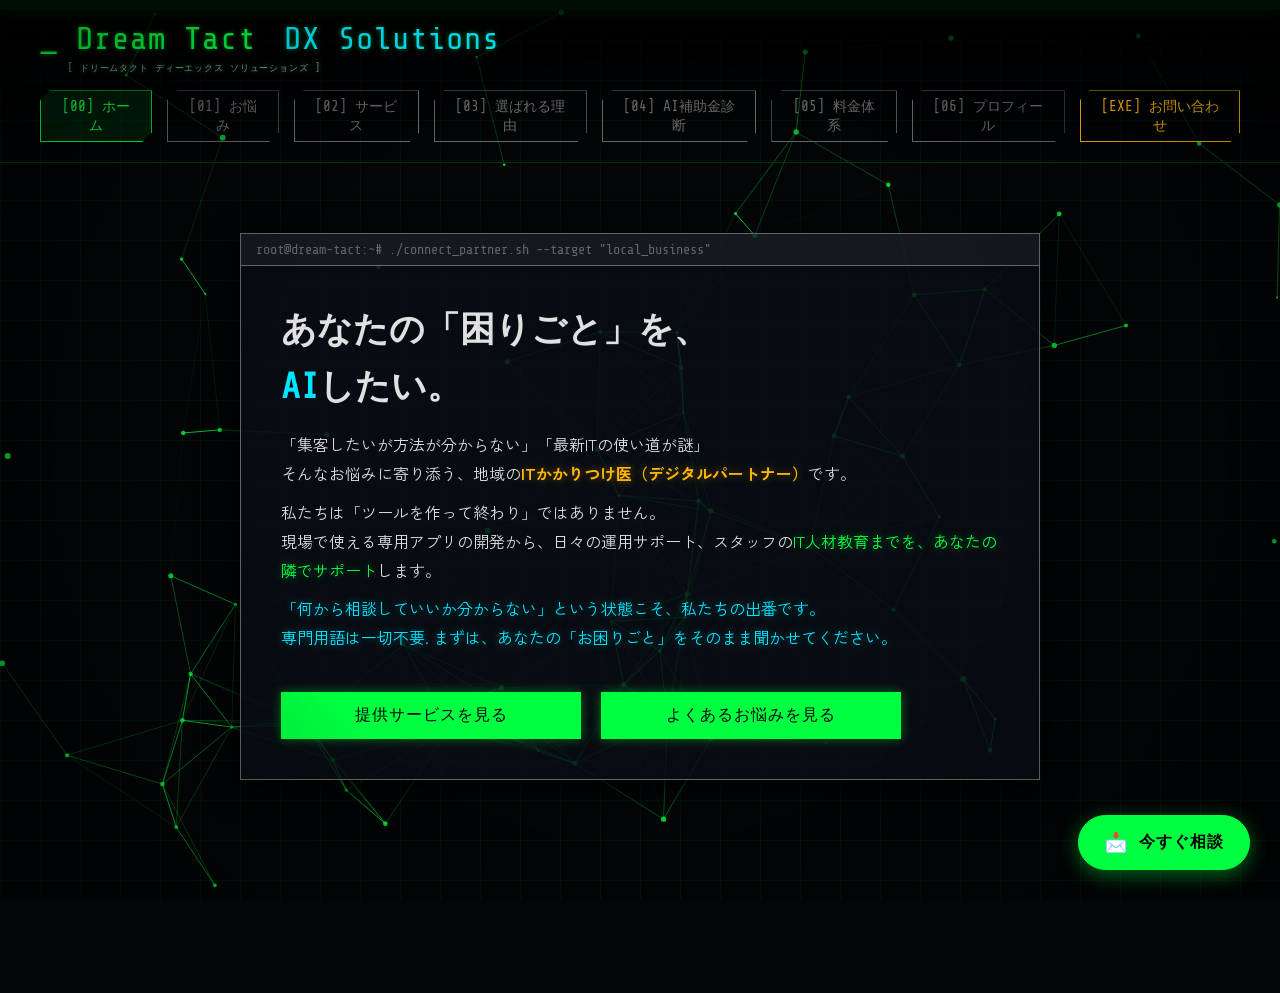
==== public/index.html @ 6d6ad6db "refactor: remove inline styles and update visibility logic in AI diagnosis - Moved inline styles in " ====
<!DOCTYPE html>
<html lang="ja">
<head>
  <meta charset="UTF-8">
  <meta name="viewport" content="width=device-width, initial-scale=1.0">
  <title>DREAM TACT [SYS_CORE_V1]</title>
  <meta name="description" content="AI/Digital Transformation & Infrastructure Custom Solutions.">
  <link rel="preconnect" href="https://fonts.googleapis.com">
  <link rel="preconnect" href="https://fonts.gstatic.com" crossorigin>
  <link href="https://fonts.googleapis.com/css2?family=Share+Tech+Mono&family=Zen+Kaku+Gothic+New:wght@400;500;700;900&display=swap" rel="stylesheet">
  <link rel="stylesheet" href="css/style.css?v=23">
</head>
<body>
  <!-- Global Terminal Canvas Background -->
  <canvas id="digital-tact-canvas"></canvas>

  <div id="scan-line"></div>
  <div id="vignette"></div>

  <!-- Command Header (Nav) -->
  <header class="header">
    <div class="header-top">
      <div class="logo">
        <div class="logo-title">
          <div class="logo-line-1"><span class="blinking-cursor">_</span> Dream Tact</div>
          <div class="logo-line-2">DX Solutions</div>
        </div>
        <div class="logo-subtitle">
          [ ドリームタクト ディーエックス ソリューションズ ]
        </div>
      </div>
      <button class="hamburger-btn" id="hamburger-btn" aria-label="Menu">
        <span></span><span></span><span></span>
      </button>
    </div>
    <nav class="nav-links" id="nav-links">
      <button class="nav-btn active" data-target="home">[00] ホーム</button>
      <button class="nav-btn" data-target="about">[01] お悩み</button>
      <button class="nav-btn" data-target="services">[02] サービス</button>
      <button class="nav-btn" data-target="usp">[03] 選ばれる理由</button>
      <button class="nav-btn" data-target="ai-diagnosis">[04] AI補助金診断</button>
      <button class="nav-btn" data-target="pricing">[05] 料金体系</button>
      <button class="nav-btn" data-target="profile">[06] プロフィール</button>
      <button class="nav-btn highlight" data-target="contact">[EXE] お問い合わせ</button>
    </nav>
  </header>

  <main id="app-container">
    
    <!-- [00] HOME / INIT -->
    <section class="screen-section active" id="home">
      <div class="terminal-box">
        <div class="term-header">
          <span>root@dream-tact:~# ./connect_partner.sh --target "local_business"</span>
        </div>
        <div class="term-body">
          <h1 class="hero-title type-effect hero-title-main">あなたの「困りごと」を、</h1>
          <h1 class="hero-title type-effect secondary hero-title-main"><span>AI</span>したい。</h1>
          
          <div class="crypto-text mt-20 crypto-text-desc">
            <p>「集客したいが方法が分からない」「最新ITの使い道が謎」<br>
            そんなお悩みに寄り添う、地域の<span class="cyber-gold bold-gold">ITかかりつけ医（デジタルパートナー）</span>です。</p>
            
            <p class="mt-10">私たちは「ツールを作って終わり」ではありません。<br>
            現場で使える専用アプリの開発から、日々の運用サポート、スタッフの<span class="neon-text">IT人材教育までを、あなたの隣でサポート</span>します。</p>
            
            <p class="mt-10 cyan-text">「何から相談していいか分からない」という状態こそ、私たちの出番です。<br>
            専門用語は一切不要. まずは、あなたの「お困りごと」をそのまま聞かせてください。</p>
          </div>
          
          <div class="hero-actions mt-40">
            <button class="btn btn-cyber trigger-nav" data-target="services">提供サービスを見る</button>
            <button class="btn btn-cyber trigger-nav" data-target="about">よくあるお悩みを見る</button>
          </div>
        </div>
      </div>
    </section>

    <!-- [01] PAIN POINTS -->
    <section class="screen-section" id="about">
      <div class="container container-wide">
        <h2 class="section-title">> こんなお悩みありませんか？</h2>
        <div class="grid cards-3">
          <div class="cyber-card">
            <div class="card-header">課題_01: 認知不足</div>
            <h3 class="pain">「いい商品なのに知られていない」</h3>
            <div class="card-footer">
              <span class="solution-tag">解決策: マーケティング支援</span>
              <p>コンテンツ制作＆広告運用で<br><span class="cyan-text">認知を最大化</span></p>
            </div>
          </div>
          <div class="cyber-card">
            <div class="card-header">課題_02: リソース不足</div>
            <h3 class="pain">「人手不足で業務が回らない」</h3>
            <div class="card-footer">
              <span class="solution-tag">解決策: 業務自動化</span>
              <p>オーダーメイドアプリ制作で<br><span class="neon-green">仕組みを自動化</span></p>
            </div>
          </div>
          <div class="cyber-card">
            <div class="card-header">課題_03: ITスキルの壁</div>
            <h3 class="pain">「最新のIT・AIの使い道が謎」</h3>
            <div class="card-footer">
              <span class="solution-tag">解決策: IT・AI人材育成</span>
              <p>AIコンサル＆人材育成で<br><span class="cyber-gold">最新のITも社内で自走化</span></p>
            </div>
          </div>
        </div>
        <div class="cta-container mt-40">
          <button class="btn btn-cyber trigger-nav" data-target="contact">> 今すぐ相談する (Contact)</button>
        </div>
      </div>
    </section>

    <!-- [02] SERVICES -->
    <section class="screen-section" id="services">
      <div class="container container-wide">
        <h2 class="section-title">> 4つの提供サービス</h2>
        <div class="services-grid">
          <div class="service-panel">
            <div class="panel-uid">サービス_1: Create Contents</div>
            <h3 class="service-title"><span class="neon-text">魅せる</span> コンテンツ制作</h3>
            <p class="service-tagline">「伝わる」をデザイン。</p>
            <p class="service-text">SNS動画、Webサイト、PR動画から、デジタルサイネージ向けの映像制作まで。スマホ1つで顧客の心を動かすクリエイティブを生成・提供します。</p>
          </div>
          <div class="service-panel">
            <div class="panel-uid">サービス_2: Digital Marketing</div>
            <h3 class="service-title"><span class="neon-text">届ける</span> 広告代理・運用</h3>
            <p class="service-tagline">「狙った客」を連れてくる。</p>
            <p class="service-text">Google・Instagram・LINE広告など。少額予算からでも無駄なく効果を出せる、地域密着型の「効率的な配信設定」を行います。</p>
          </div>
          <div class="service-panel">
            <div class="panel-uid">サービス_3: Application Design</div>
            <h3 class="service-title"><span class="neon-text">創る</span> アプリ・システム制作</h3>
            <p class="service-tagline">「現場」をラクにする。</p>
            <p class="service-text">高額で複雑なシステムは不要です。毎日の「面倒な手作業」を自動化し、現場のスタッフが簡単に使える専用の業務効率化ツールをお作りします。</p>
          </div>
          <div class="service-panel">
            <div class="panel-uid">サービス_4: Education</div>
            <h3 class="service-title"><span class="neon-text">育てる</span> デジタル人材育成</h3>
            <p class="service-tagline">「社内」で自走できる仕組みを。</p>
            <p class="service-text">デジタルコンテンツを作れる人材を育成する教育プログラムを提供。ツールを導入して終わりではなく、現場で使いこなし、更新していけるスキル習得をサポートします。</p>
          </div>
        </div>
        <div class="cta-container mt-40">
          <button class="btn btn-cyber trigger-nav" data-target="contact">> 今すぐ相談する (Contact)</button>
        </div>
      </div>
    </section>

    <!-- [03] USP -->
    <section class="screen-section" id="usp">
      <div class="container container-medium">
        <div class="data-box">
          <h2 class="section-title">> 選ばれる3つの理由</h2>
          <div class="server-rack">
            <div class="rack-unit">
              <div class="rack-status led-green"></div>
              <div class="rack-info">
                <h3>[CORE_01] デジタル人材の育成サポート</h3>
                <p>ツールを導入して終わりではなく、御社内で継続して運用できるよう、IT・デジタル人材の教育面も含めて伴走します。</p>
              </div>
            </div>
            <div class="rack-unit">
              <div class="rack-status led-blue"></div>
              <div class="rack-info">
                <h3>[CORE_02] 「トヨタ流」現場主義の伴走</h3>
                <p>トヨタグループで培った「問題解決手法」と徹底した「現場主義」の「カイゼン」目線でDXを推進します。</p>
              </div>
            </div>
            <div class="rack-unit">
              <div class="rack-status led-gold"></div>
              <div class="rack-info">
                <h3>[CORE_03] ハイブリッドな問題解決力</h3>
                <p>製造現場で培った「業務改善（守り）」の視点と、最新のAI・ITスキルを使った「業務効率化（攻め）」を掛け合わせた、独自のサポート体制をご提供します。</p>
              </div>
            </div>
          </div>
          <div class="cta-container mt-40">
            <button class="btn btn-cyber trigger-nav" data-target="contact">> 今すぐ相談する (Contact)</button>
          </div>
        </div>
      </div>
    </section>

    <!-- [04] AI SUBSIDY DIAGNOSIS -->
    <section class="screen-section" id="ai-diagnosis">
      <div class="container container-medium">
        <h2 class="section-title">> AI補助金・助成金 申請可否診断</h2>
        <div class="terminal-box terminal-box-full ai-diag-terminal">
          <div class="term-header">
            <span>root@dream-tact:~# ./subsidy_diagnosis.sh --mode "interactive"</span>
          </div>
          <div class="term-body">
            <div class="ai-diag-intro mb-30">
              <p class="log-text"><span class="neon-text">> INIT:</span> お困りごとに合った<span class="cyber-gold">補助金・助成金</span>が使えるかどうかをAIが簡易診断します。</p>
              <p class="log-text mt-10 text-muted">※ 本診断は一般的な情報に基づく簡易判定であり、補助金・助成金の採択を保証するものではありません。<br>※ 申請はお客様ご自身で行っていただく必要があります。正確な申請可否は個別にご相談ください。</p>
            </div>
            <!-- Step Wizard -->
            <div id="ai-diag-wizard">
              <!-- STEP 1: 業種 -->
              <div class="diag-step active" data-step="1">
                <div class="step-indicator">
                  <span class="step-badge">STEP 1 / 4</span>
                  <div class="step-progress"><div class="step-progress-bar w-25"></div></div>
                </div>
                <h3 class="diag-question"><span class="cyber-cyan-text">> </span>御社の業種を選択してください</h3>
                <div class="diag-options" id="diag-industry">
                  <button class="diag-option-btn" data-value="製造業"><span class="opt-icon">⚙️</span>製造業</button>
                  <button class="diag-option-btn" data-value="小売・飲食業"><span class="opt-icon">🏪</span>小売・飲食業</button>
                  <button class="diag-option-btn" data-value="サービス業"><span class="opt-icon">💼</span>サービス業</button>
                  <button class="diag-option-btn" data-value="建設業"><span class="opt-icon">🏗️</span>建設業</button>
                  <button class="diag-option-btn" data-value="IT・通信業"><span class="opt-icon">💻</span>IT・通信業</button>
                  <button class="diag-option-btn" data-value="医療・福祉"><span class="opt-icon">🏥</span>医療・福祉</button>
                  <button class="diag-option-btn" data-value="農林水産業"><span class="opt-icon">🌾</span>農林水産業</button>
                  <button class="diag-option-btn" data-value="その他"><span class="opt-icon">📋</span>その他</button>
                </div>
              </div>
              <!-- STEP 2: 従業員数 -->
              <div class="diag-step" data-step="2">
                <div class="step-indicator">
                  <span class="step-badge">STEP 2 / 4</span>
                  <div class="step-progress"><div class="step-progress-bar w-50"></div></div>
                </div>
                <h3 class="diag-question"><span class="cyber-cyan-text">> </span>従業員数はどのくらいですか？</h3>
                <div class="diag-options" id="diag-size">
                  <button class="diag-option-btn" data-value="1人（個人事業主）"><span class="opt-icon">👤</span>1人（個人事業主）</button>
                  <button class="diag-option-btn" data-value="2〜5人"><span class="opt-icon">👥</span>2〜5人</button>
                  <button class="diag-option-btn" data-value="6〜20人"><span class="opt-icon">🏢</span>6〜20人</button>
                  <button class="diag-option-btn" data-value="21〜50人"><span class="opt-icon">🏬</span>21〜50人</button>
                  <button class="diag-option-btn" data-value="51〜100人"><span class="opt-icon">🏭</span>51〜100人</button>
                  <button class="diag-option-btn" data-value="101人以上"><span class="opt-icon">🏙️</span>101人以上</button>
                </div>
              </div>
              <!-- STEP 3: お困りごと -->
              <div class="diag-step" data-step="3">
                <div class="step-indicator">
                  <span class="step-badge">STEP 3 / 4</span>
                  <div class="step-progress"><div class="step-progress-bar w-75"></div></div>
                </div>
                <h3 class="diag-question"><span class="cyber-cyan-text">> </span>今の一番の「お困りごと」は？<span class="diag-hint">（複数選択可）</span></h3>
                <div class="diag-options multi" id="diag-problems">
                  <button class="diag-option-btn" data-value="売上・集客を増やしたい"><span class="opt-icon">📈</span>売上・集客を増やしたい</button>
                  <button class="diag-option-btn" data-value="人手不足を解消したい"><span class="opt-icon">🤝</span>人手不足を解消したい</button>
                  <button class="diag-option-btn" data-value="IT・DXを導入したい"><span class="opt-icon">🚀</span>IT・DXを導入したい</button>
                  <button class="diag-option-btn" data-value="新商品・新サービスを作りたい"><span class="opt-icon">💡</span>新商品・新サービスを作りたい</button>
                  <button class="diag-option-btn" data-value="海外展開したい"><span class="opt-icon">🌏</span>海外展開したい</button>
                  <button class="diag-option-btn" data-value="設備投資・省エネ対策"><span class="opt-icon">🔧</span>設備投資・省エネ対策</button>
                  <button class="diag-option-btn" data-value="人材育成・研修"><span class="opt-icon">🎓</span>人材育成・研修</button>
                  <button class="diag-option-btn" data-value="事業承継・M&A"><span class="opt-icon">🔄</span>事業承継・M&amp;A</button>
                </div>
                <button class="btn btn-cyber diag-next-btn mt-20" id="diag-step3-next" disabled>選択した内容で次へ ▶</button>
              </div>
              <!-- STEP 4: 現在の状況 -->
              <div class="diag-step" data-step="4">
                <div class="step-indicator">
                  <span class="step-badge">STEP 4 / 4</span>
                  <div class="step-progress"><div class="step-progress-bar w-100"></div></div>
                </div>
                <h3 class="diag-question"><span class="cyber-cyan-text">> </span>現在の状況を教えてください</h3>
                <div class="diag-options" id="diag-status">
                  <button class="diag-option-btn" data-value="創業予定（まだ開業前）"><span class="opt-icon">🌱</span>創業予定（まだ開業前）</button>
                  <button class="diag-option-btn" data-value="創業3年未満"><span class="opt-icon">🌿</span>創業3年未満</button>
                  <button class="diag-option-btn" data-value="創業3年以上"><span class="opt-icon">🌳</span>創業3年以上</button>
                  <button class="diag-option-btn" data-value="事業転換・新規事業を検討中"><span class="opt-icon">🔀</span>事業転換・新規事業を検討中</button>
                </div>
              </div>
              <!-- RESULT -->
              <div class="diag-step" data-step="result" id="diag-result-section">
                <div class="step-indicator">
                  <span class="step-badge neon-text">DIAGNOSIS COMPLETE</span>
                  <div class="step-progress"><div class="step-progress-bar full"></div></div>
                </div>
                <div class="diag-loading" id="diag-loading">
                  <div class="diag-spinner"></div>
                  <p class="log-text">analyzing subsidy_database.dat ...</p>
                </div>
                <div id="diag-results" class="diag-results-area hidden"></div>
                <div class="diag-result-footer mt-20 hidden" id="diag-result-footer">
                  <p class="log-text mb-20">※ 上記は一般的な情報に基づく簡易判定であり、補助金・助成金の採択を保証するものではありません。<br>※ 申請はお客様ご自身で行っていただく必要があります。申請時期・詳細条件は変更される場合があります。</p>
                  <div class="diag-result-actions">
                    <button class="btn btn-cyber" id="diag-restart">🔄 もう一度診断する</button>
                    <button class="btn btn-cyber trigger-nav" data-target="contact">📩 専門家に無料相談する</button>
                  </div>
                </div>
              </div>
            </div>
          </div>
        </div>
      </div>
    </section>

    <!-- [05] PRICING -->
    <section class="screen-section" id="pricing">
      <div class="container container-wide">
        <h2 class="section-title">> 料金体系 (PRICING)</h2>
        <div class="system-msg system-msg-mb pricing-init-msg">
          <span class="prompt">> INIT:</span> 初回のご相談・DX診断は <span class="neon-text">無料（0円）</span> です。<br>
          以下の基本価格（目安）をベースに、課題に合わせた無駄のないお見積りをご提案します。
        </div>
        <div class="pricing-grid">
          <div class="pricing-card" data-accent="cyan">
            <div class="pricing-card-header">
              <span class="pricing-card-icon">🎬</span>
              <div>
                <div class="pricing-card-uid">サービス_1: Create Contents</div>
                <h3 class="pricing-card-title"><span class="neon-text">魅せる</span> コンテンツ制作</h3>
              </div>
            </div>
            <div class="pricing-card-body">
              <ul class="pricing-menu-list">
                <li><span class="pricing-menu-name">PR・イベント動画制作（ショート動画等）</span><span class="pricing-menu-price">30,000円〜</span></li>
                <li><span class="pricing-menu-name">サイネージ向け映像コンテンツ制作</span><span class="pricing-menu-price">30,000円〜</span></li>
                <li><span class="pricing-menu-name">その他映像・デザイン制作</span><span class="pricing-menu-price price-consult">要相談</span></li>
              </ul>
            </div>
          </div>
          <div class="pricing-card" data-accent="gold">
            <div class="pricing-card-header">
              <span class="pricing-card-icon">📢</span>
              <div>
                <div class="pricing-card-uid">サービス_2: Digital Marketing</div>
                <h3 class="pricing-card-title"><span class="neon-text">届ける</span> 広告代理・運用</h3>
              </div>
            </div>
            <div class="pricing-card-body">
              <ul class="pricing-menu-list">
                <li><span class="pricing-menu-name">Google・SNS・LINE広告の企画・運用代行</span><span class="pricing-menu-price price-consult">要相談</span></li>
              </ul>
              <div class="pricing-card-note"><span class="cyber-cyan-text">></span> 広告の種類・規模に応じてお見積りいたします。まずはお気軽にご相談ください。</div>
            </div>
          </div>
          <div class="pricing-card" data-accent="green">
            <div class="pricing-card-header">
              <span class="pricing-card-icon">💻</span>
              <div>
                <div class="pricing-card-uid">サービス_3: Application Design</div>
                <h3 class="pricing-card-title"><span class="neon-text">創る</span> アプリ・システム制作</h3>
              </div>
            </div>
            <div class="pricing-card-body">
              <ul class="pricing-menu-list">
                <li><span class="pricing-menu-name">LINE公式アカウント開設＋導入サポート</span><span class="pricing-menu-price">50,000円〜</span></li>
                <li><span class="pricing-menu-name">カンタン業務自動化ツール（GAS等）</span><span class="pricing-menu-price">50,000円〜</span></li>
                <li><span class="pricing-menu-name">各種ウェブサイト制作</span><span class="pricing-menu-price">30,000円〜</span><span class="pricing-menu-sub">月額プラン・単発プラン有り</span></li>
                <li><span class="pricing-menu-name">デジタルサイネージ導入支援</span><span class="pricing-menu-price price-consult">要お見積り</span></li>
              </ul>
            </div>
          </div>
          <div class="pricing-card" data-accent="magenta">
            <div class="pricing-card-header">
              <span class="pricing-card-icon">🎓</span>
              <div>
                <div class="pricing-card-uid">サービス_4: Education</div>
                <h3 class="pricing-card-title"><span class="neon-text">育てる</span> デジタル人材育成</h3>
              </div>
            </div>
            <div class="pricing-card-body">
              <ul class="pricing-menu-list">
                <li><span class="pricing-menu-name">AI・IT活用講座（1回2h）</span><span class="pricing-menu-price">30,000円〜</span></li>
                <li><span class="pricing-menu-name">社内研修プログラム（カスタム）</span><span class="pricing-menu-price price-consult">要相談</span></li>
              </ul>
              <div class="pricing-card-note"><span class="cyber-cyan-text">></span> 御社の状況によりカリキュラムを組ませていただきます。まずはご相談ください。</div>
            </div>
          </div>
        </div>
        <div class="mt-20 log-text pricing-note">
          ※ 上記は最低金額（ミニマムチャージ）の目安です。<br>
          ※ ご予算（「10万円以内でできる範囲で頼みたい」等）に合わせた柔軟なご提案も可能です。お気軽にご相談ください。
        </div>
        <div class="cta-container mt-40">
          <button class="btn btn-cyber trigger-nav" data-target="contact">> 今すぐ相談する (Contact)</button>
        </div>
      </div>
    </section>

    <!-- [06] PROFILE -->
    <section class="screen-section" id="profile">
      <div class="container container-medium">
        <h2 class="section-title">> 代表プロフィール</h2>
        <div class="profile-terminal">
          <div class="term-header">
            <span>root@sys: cat /users/admin/profile.txt</span>
          </div>
          <div class="term-body">
            <div class="profile-layout">
              <div class="avatar-box">
                <div class="avatar-placeholder">[USER_IMAGE]</div>
                <h3 class="mt-10 cyan-text">小峯 渉</h3>
              </div>
              <div class="profile-data">
                <ul>
                  <li><span class="data-key">ORIGIN:</span> 神奈川県 足柄上郡</li>
                  <li><span class="data-key">EDU:</span> 早稲田大学 法学部 法学科卒</li>
                  <li><span class="data-key">EXP_1:</span> SoftBank / Shop Manager (9y)</li>
                  <li><span class="data-key">EXP_2:</span> Apple / iPhone Master (7y)</li>
                  <li><span class="data-key">EXP_3:</span> トヨタモビリティパーツ / ICT推進室</li>
                  <li><span class="data-key">SKILL:</span> DIY(木工〜App), バイオリン🎻</li>
                </ul>
                <div class="system-msg mt-20">
                  <span class="prompt">> echo MSG:</span>
                  "現場を知り尽くしたマネジメント経験" × "圧倒的なデジタルの力"
                </div>
              </div>
            </div>
            <div class="mt-40 execution-logs-section">
              <div class="log-text log-text-header">> loading execution_logs.dat... [OK]</div>
              <ul class="execution-logs-list">
                <li><span class="cyber-gold">[DATA_01]</span> 大手自動車関連企業 コーポレート＆採用サイト構築</li>
                <li><span class="cyber-gold">[DATA_02]</span> 地方自治体・地方議員向け LINE公式アカウント構築（複数）</li>
                <li><span class="cyber-gold">[DATA_03]</span> 飲食店・小売店舗向け LINE公式アカウント構築・運用</li>
                <li><span class="cyber-gold">[DATA_04]</span> 企業プロモーションPV・イベント動画等の制作代行（多数）</li>
              </ul>
            </div>
          </div>
        </div>
        <div class="cta-container mt-40">
          <button class="btn btn-cyber trigger-nav" data-target="contact">> 今すぐ相談する (Contact)</button>
        </div>
      </div>
    </section>

    <!-- [EXE] CONTACT -->
    <section class="screen-section" id="contact">
      <div class="container container-medium text-center">
        <h2 class="section-title">> お問い合わせ</h2>
        <div class="terminal-box text-left margin-auto terminal-box-full">
          <div class="term-header">
            <span>root@sys: ./execute_contact.sh</span>
          </div>
          <div class="term-body">
            <p class="log-text mb-30">「ITのことは詳しくないけれど、なんとなく困っている…」そんな方のための相談窓口です。<br>LINEまたは下記のフォームから、お茶を飲むような感覚で気軽にお悩みをお聞かせください。</p>
            <div class="hero-actions justify-center mb-40">
              <a href="https://lin.ee/rzcWtqQ" target="_blank" rel="noopener noreferrer" class="btn btn-cyber btn-full-width">LINEで手軽に相談する（推奨）</a>
            </div>
            <div class="log-text form-divider mb-20">> メールフォームからのお問い合わせ</div>
            <script>var submitted = false;</script>
            <iframe name="hidden_iframe" id="hidden_iframe" title="Hidden form submission frame" class="hidden-iframe" onload="if(submitted){alert('送信が完了しました。お問い合わせありがとうございます！'); submitted=false; document.getElementById('contact-form').reset();}"></iframe>
            <form id="contact-form" class="cyber-form" action="https://docs.google.com/forms/d/e/1FAIpQLSeZhTQe4ZQi4bC5wAkZSnjXF8GTgo_aqDOUPL5--3Zbef4CAg/formResponse" method="POST" target="hidden_iframe" onsubmit="submitted=true;">
              <div class="form-group">
                <label for="name">> お名前 (Name)</label>
                <input type="text" id="name" name="entry.452810390" required class="cyber-input" placeholder="例: 山田 太郎">
              </div>
              <div class="form-group">
                <label for="email">> メールアドレス (Email)</label>
                <input type="email" id="email" name="entry.480717590" required class="cyber-input" placeholder="例: sample@example.com">
              </div>
              <div class="form-group">
                <label for="message">> ご相談内容 (Message)</label>
                <textarea id="message" name="entry.22870105" rows="5" required class="cyber-input" placeholder="現在の課題やご相談したいことなどを自由にご記入ください。"></textarea>
              </div>
              <div class="form-actions mt-20 text-right pb-40">
                <button type="submit" class="btn btn-outline submit-btn">[EXE] メッセージを送信</button>
              </div>
            </form>
          </div>
        </div>
      </div>
    </section>

  </main>

  <!-- Floating Contact Action -->
  <div class="floating-cta">
    <button class="btn btn-cyber trigger-nav" data-target="contact">
      <span class="cta-icon">📩</span><span class="cta-text">今すぐ相談</span>
    </button>
  </div>

  <script src="js/main.js?v=19"></script>
</body>
</html>
---- public/css/style.css ----
/* style.css - Server/Cyber SPA Theme */

@import url('https://fonts.googleapis.com/css2?family=Share+Tech+Mono&display=swap');

:root {
  --bg-color: #030507; /* Pure darkness abyss */
  --term-bg: rgba(10, 15, 20, 0.85);
  
  --neon-green: #00ff41; /* Matrix green */
  --cyber-cyan: #00e5ff;
  --cyber-gold: #ffb703;
  --alert-red: #ff3333;
  
  --text-main: #e0e0e0;
  --text-dim: #666666;
  
  --grid-color: rgba(0, 255, 65, 0.05);

  --font-mono: 'Share Tech Mono', monospace;
  --font-body: 'Zen Kaku Gothic New', sans-serif;
}

* {
  margin: 0;
  padding: 0;
  box-sizing: border-box;
}

body {
  background-color: var(--bg-color);
  color: var(--text-main);
  font-family: var(--font-body);
  overflow: hidden; /* SPA: no body scrolling */
  -webkit-user-select: none;
  user-select: none;
}

/* Background elements */
#digital-tact-canvas {
  position: fixed;
  top: 0;
  left: 0;
  width: 100vw;
  height: 100vh;
  z-index: -2;
}

/* Cyber grid */
body::before {
  content: "";
  position: fixed;
  top: 0; left: 0; width: 100vw; height: 100vh;
  background-image: 
    linear-gradient(var(--grid-color) 1px, transparent 1px),
    linear-gradient(90deg, var(--grid-color) 1px, transparent 1px);
  background-size: 40px 40px;
  z-index: -1;
  pointer-events: none;
}

/* Classic Scan line */
#scan-line {
  position: fixed;
  top: 0; left: 0; width: 100vw; height: 10px;
  background: rgba(0, 255, 65, 0.1);
  box-shadow: 0 0 20px rgba(0, 255, 65, 0.2);
  z-index: 999;
  opacity: 0.5;
  pointer-events: none;
  animation: scan 8s linear infinite;
}
@keyframes scan {
  0% { top: -10px; }
  100% { top: 100vh; }
}

/* Vignette for old monitor feel */
#vignette {
  position: fixed;
  top: 0; left: 0; width: 100vw; height: 100vh;
  background: radial-gradient(circle, transparent 50%, rgba(0,0,0,0.8) 150%);
  pointer-events: none;
  z-index: 998;
}

/* Header & Nav */
.header {
  position: relative;
  z-index: 100;
  display: flex;
  flex-direction: column;
  align-items: flex-start;
  gap: 15px;
  padding: 20px 40px;
  background: linear-gradient(180deg, rgba(0,0,0,0.9), transparent);
  border-bottom: 1px solid rgba(0, 255, 65, 0.2);
}
.logo {
  font-family: var(--font-mono);
  font-size: 1.2rem;
  color: var(--neon-green);
  text-shadow: 0 0 5px rgba(0, 255, 65, 0.5);
}
.blinking-cursor {
  animation: blink 1s step-end infinite;
}
@keyframes blink { 50% { opacity: 0; } }

.nav-links {
  display: flex;
  gap: 15px;
}
.nav-btn {
  background: transparent;
  border: 1px solid var(--text-dim);
  color: var(--text-dim);
  padding: 6px 15px;
  font-family: var(--font-mono);
  font-size: 0.9rem;
  cursor: pointer;
  transition: all 0.2s;
  clip-path: polygon(10px 0, 100% 0, 100% calc(100% - 10px), calc(100% - 10px) 100%, 0 100%, 0 10px);
}
.nav-btn:hover {
  border-color: var(--cyber-cyan);
  color: var(--cyber-cyan);
}
.nav-btn.active {
  background: rgba(0, 255, 65, 0.1);
  border-color: var(--neon-green);
  color: var(--neon-green);
  box-shadow: 0 0 10px rgba(0, 255, 65, 0.2);
}
.nav-btn.highlight {
  border-color: var(--cyber-gold);
  color: var(--cyber-gold);
}
.nav-btn.highlight:hover {
  background: rgba(255, 183, 3, 0.1);
}

.header-top {
  display: flex;
  justify-content: space-between;
  align-items: center;
  width: 100%;
}
.hamburger-btn {
  display: none;
  flex-direction: column;
  gap: 6px;
  background: transparent;
  border: 1px solid var(--neon-green);
  padding: 8px;
  cursor: pointer;
  z-index: 101;
  flex-shrink: 0;
}
.hamburger-btn span {
  width: 25px;
  height: 2px;
  background: var(--neon-green);
  transition: 0.3s;
}
.hamburger-btn.open span:nth-child(1) { transform: translateY(8px) rotate(45deg); }
.hamburger-btn.open span:nth-child(2) { opacity: 0; }
.hamburger-btn.open span:nth-child(3) { transform: translateY(-8px) rotate(-45deg); }

/* Layout Utilities */
.container { max-width: 1000px; margin: 0 auto; width: 100%; }
.container-wide { max-width: 1200px; }
.container-medium { max-width: 800px; }
.mt-10 { margin-top: 10px; }
.mt-20 { margin-top: 20px; }
.mt-40 { margin-top: 40px; }
.pb-40 { padding-bottom: 40px; }
.text-center { text-align: center; }
.text-right { text-align: right; }
.justify-center { justify-content: center; }
.w-25 { width: 25%; }
.w-50 { width: 50%; }
.w-75 { width: 75%; }
.w-100 { width: 100%; }
.hidden { display: none !important; }

/* Text colors */
.neon-text { color: var(--neon-green); text-shadow: 0 0 8px rgba(0, 255, 65, 0.4); }
.cyan-text { color: var(--cyber-cyan); text-shadow: 0 0 8px rgba(0, 229, 255, 0.4); }
.cyber-gold { color: var(--cyber-gold); text-shadow: 0 0 8px rgba(255, 183, 3, 0.4); }
.log-text { font-family: var(--font-mono); color: var(--text-dim); }
.text-muted { color: #aaa; }

/* SPA Sectioning */
#app-container {
  position: relative;
  height: calc(100dvh - 70px);
  width: 100vw;
  display: flex;
  flex-direction: column;
  align-items: center;
  justify-content: flex-start; /* 上寄せに変更 */
  padding: 0;
}
.screen-section {
  position: absolute;
  top: 0; left: 0; width: 100%; height: 100%;
  display: flex;
  flex-direction: column;
  align-items: center;
  justify-content: flex-start; /* 上寄せに変更 */
  opacity: 0;
  pointer-events: none;
  transform: scale(0.98);
  transition: all 0.4s cubic-bezier(0.1, 1, 0.1, 1);
  overflow-y: auto;
  padding-top: 170px; /* ここが基準値 */
  padding-bottom: 120px;
}
.screen-section.active {
  opacity: 1;
  pointer-events: all;
  transform: scale(1);
}
.screen-section > * {
  margin-left: auto;
  margin-right: auto;
  flex-shrink: 0;
}

/* Sections specific styles */
.section-title {
  font-family: var(--font-mono);
  color: var(--neon-green);
  font-size: 1.8rem;
  margin-bottom: 30px;
  border-bottom: 1px solid rgba(0, 255, 65, 0.3);
  padding-bottom: 10px;
  width: 100%;
}

/* Terminal Boxes */
.terminal-box {
  background: var(--term-bg);
  border: 1px solid var(--text-dim);
  box-shadow: 0 10px 30px rgba(0,0,0,0.8);
  width: 100%;
  max-width: 800px;
}
.term-header {
  background: rgba(255,255,255,0.05);
  padding: 8px 15px;
  border-bottom: 1px solid var(--text-dim);
  font-family: var(--font-mono);
  font-size: 0.85rem;
  color: var(--text-dim);
}
.term-body {
  padding: 40px;
}

/* Buttons */
.btn {
  display: inline-flex;
  align-items: center;
  padding: 12px 24px;
  font-family: var(--font-mono);
  font-size: 1rem;
  text-decoration: none;
  cursor: pointer;
  background: transparent;
  transition: 0.2s;
  letter-spacing: 1px;
}
.btn-cyber {
  color: #000;
  background: var(--neon-green);
  border: 1px solid var(--neon-green);
  box-shadow: 0 0 10px rgba(0, 255, 65, 0.4);
}
.btn-cyber:hover {
  background: transparent;
  color: var(--neon-green);
}
.btn-outline {
  color: var(--cyber-cyan);
  border: 1px solid var(--cyber-cyan);
}
.btn-outline:hover {
  background: rgba(0, 229, 255, 0.1);
  box-shadow: 0 0 15px rgba(0, 229, 255, 0.3);
}

/* Home Section */
.hero-title {
  font-family: var(--font-mono);
  font-size: 3rem;
  color: var(--text-main);
  margin-bottom: 10px;
  border-right: 15px solid transparent; /* default cursor hide */
}
.hero-title span { color: var(--neon-green); }
.hero-title.secondary span { color: var(--cyber-cyan); }
.crypto-text {
  font-family: var(--font-mono);
  color: var(--text-dim);
  margin-top: 20px;
}
.hero-actions {
  display: flex;
  gap: 20px;
}
.hero-actions .btn {
  flex: 1;
  max-width: 300px;
  justify-content: center;
  text-align: center;
}

/* Cards (Pain Points) */
.grid.cards-3 {
  display: grid;
  grid-template-columns: repeat(3, 1fr);
  gap: 20px;
}
.cyber-card {
  background: rgba(10, 15, 20, 0.9);
  border: 1px solid rgba(0, 255, 65, 0.2);
  border-top: 3px solid var(--alert-red);
  padding: 0;
  transition: all 0.2s;
}
.cyber-card:nth-child(2) { border-top-color: var(--cyber-gold); }
.cyber-card:nth-child(3) { border-top-color: var(--cyber-cyan); }
.cyber-card:hover {  border-color: var(--neon-green); box-shadow: 0 0 15px rgba(0, 255, 65, 0.15); }
.card-header {
  background: rgba(255,255,255,0.05);
  font-family: var(--font-mono);
  font-size: 1.1rem;
  color: var(--alert-red);
  padding: 8px 15px;
  border-bottom: 1px solid rgba(255,255,255,0.05);
}
.pain {
  padding: 30px 20px;
  font-size: 1.1rem;
  color: var(--text-main);
  min-height: 100px;
}
.card-footer {
  padding: 20px;
  border-top: 1px dotted rgba(255,255,255,0.1);
}
.solution-tag {
  display: inline-block;
  font-family: var(--font-mono);
  font-size: 1.0rem;
  background: rgba(0, 255, 65, 0.1);
  color: var(--neon-green);
  padding: 4px 10px;
  margin-bottom: 10px;
}
.card-footer p { font-size: 1.1rem; color: #aaa; }
.card-footer span { font-weight: bold; }

/* Services (Modules) */
.services-grid {
  display: grid;
  grid-template-columns: repeat(2, 1fr);
  gap: 20px;
}
.service-panel {
  border: 1px solid rgba(0, 229, 255, 0.2);
  background: rgba(0, 229, 255, 0.02);
  padding: 30px;
  position: relative;
  overflow: hidden;
}
.service-panel::before { /* Hacky corner cut */
  content: ''; position: absolute; top: 0; right: 0;
  border-width: 0 20px 20px 0; border-style: solid;
  border-color: transparent var(--bg-color) transparent transparent;
}
.panel-uid {
  font-family: var(--font-mono); font-size: 0.8rem;
  color: var(--text-dim); margin-bottom: 15px;
}
.service-title { font-size: 1.5rem; margin-bottom: 5px; }
.service-tagline { color: #fff; font-weight: bold; margin-bottom: 15px; }
.service-text { color: var(--text-dim); font-size: 0.95rem; line-height: 1.5; }

/* USP (Server Rack) */
.server-rack {
  display: flex;
  flex-direction: column;
  gap: 15px;
}
.rack-unit {
  background: #111;
  border: 1px solid #333;
  padding: 20px;
  display: flex;
  align-items: flex-start;
  gap: 20px;
  box-shadow: inset 0 0 10px rgba(0,0,0,0.5);
}
.rack-status {
  width: 12px; height: 12px; border-radius: 50%;
  margin-top: 5px; box-shadow: 0 0 8px currentColor;
}
.led-green { background: var(--neon-green); color: var(--neon-green); }
.led-blue { background: var(--cyber-cyan); color: var(--cyber-cyan); }
.led-gold { background: var(--cyber-gold); color: var(--cyber-gold); }
.rack-info h3 { font-family: var(--font-mono); font-size: 1.1rem; color: #fff; margin-bottom: 8px; }
.rack-info p { color: var(--text-dim); font-size: 0.95rem; }

/* Profile */
.profile-layout { display: flex; gap: 40px; }
.avatar-box {
  width: 150px; text-align: center;
}
.avatar-placeholder {
  width: 150px; height: 150px;
  border: 1px dashed var(--cyber-cyan);
  display: flex; align-items: center; justify-content: center;
  font-family: var(--font-mono); font-size: 0.8rem; color: var(--cyber-cyan);
}
.profile-data ul { list-style: none; }
.profile-data li { margin-bottom: 10px; font-family: var(--font-mono); color: #ddd; }
.data-key { display: inline-block; width: 80px; color: var(--text-dim); }
.system-msg {
  padding: 15px; background: rgba(255, 183, 3, 0.1);
  border-left: 3px solid var(--cyber-gold);
  font-family: var(--font-mono);
}
.prompt { color: var(--cyber-gold); margin-right: 10px; }

/* Cyber Table */
.cyber-table {
  width: 100%;
  border-collapse: collapse;
  margin-top: 10px;
}
.cyber-table th, .cyber-table td {
  border: 1px solid rgba(0, 255, 65, 0.2);
  padding: 15px;
  text-align: left;
}
.cyber-table th {
  background: rgba(0, 255, 65, 0.1);
  color: var(--neon-green);
  font-family: var(--font-mono);
  font-weight: normal;
  font-size: 0.9rem;
}
.cyber-table td {
  background: rgba(10, 15, 20, 0.5);
  color: #ddd;
}
.cyber-table .price-cell {
  font-family: var(--font-mono);
  color: var(--cyber-cyan);
  text-align: right;
  white-space: nowrap;
}
.cyber-table tr:hover td {
  background: rgba(0, 229, 255, 0.05);
  border-color: rgba(0, 229, 255, 0.4);
}

/* Utils */
.center-box { margin: 0 auto; padding: 60px; text-align: center; }

/* Specific utilities extracted from inline styles */
.logo-title { font-size: 2.0rem; letter-spacing: 1px; line-height: 1.2; }
.logo-line-1, .logo-line-2 { display: inline; }
.logo-line-2 { margin-left: 10px; color: var(--cyber-cyan); }
.logo-subtitle { font-size: 0.55rem; color: rgba(255,255,255,0.6); font-weight: normal; letter-spacing: 0.1em; padding-left: 28px; margin-top: 5px; }


@media (max-width: 768px) {
  .header { padding: 10px 15px; display: block; height: auto; width: 100%; box-sizing: border-box; }
  .logo { margin-bottom: 0; width: auto; text-align: left; flex: 1; min-width: 0; overflow: hidden; }
  .logo-title { 
    font-size: clamp(1.1rem, 6vw, 1.6rem); 
    letter-spacing: 1px; 
  }
  .logo-line-1, .logo-line-2 { display: block; }
  .logo-line-2 { margin-left: 2.5em; }
  .hamburger-btn { display: flex; flex-shrink: 0; margin-left: 10px; }
  .nav-links { 
    display: none; 
    flex-direction: column; 
    width: 100%; 
    margin-top: 10px; 
    gap: 8px; 
  }
  .nav-links.open { display: flex; }
  .nav-btn { width: 100%; text-align: left; padding: 10px 15px; }
  #app-container { height: calc(100dvh - 80px); align-items: flex-start; padding-top: 15px; padding-bottom: 15px; }
  .hero-title { font-size: 1.6rem; }
  .grid.cards-3 { grid-template-columns: 1fr; }
  .services-grid { grid-template-columns: 1fr; }
  .profile-layout { flex-direction: column; }
  .hero-actions { flex-direction: column; gap: 10px; }
  .hero-actions .btn { max-width: 100%; }
  .hero-title-main { font-size: clamp(1rem, 6vw, 1.5rem); white-space: nowrap; }
  .section-title { font-size: clamp(1rem, 5.5vw, 1.5rem); white-space: nowrap; }
  .cyber-table { display: block; overflow-x: auto; white-space: nowrap; }
  .term-body { padding: 20px; }
  .center-box { padding: 20px; }
  .screen-section { 
    display: block; 
    align-items: stretch; /* override flex */
    padding: 20px 15px 80px 15px; 
  }
  .terminal-box { margin: 0 auto; }
}

.hero-title-main { font-size: 2.2rem; }
.crypto-text-desc { line-height: 1.8; color: #ddd; font-family: var(--font-body); }
.bold-gold { font-weight: bold; }
.execution-logs-section { border-top: 1px dashed rgba(0, 255, 65, 0.3); padding-top: 20px; }
.log-text-header { margin-bottom: 15px; }
.execution-logs-list { list-style: none; color: #ccc; font-size: 0.95rem; line-height: 1.8; }
.terminal-box-full { max-width: 100%; }
.system-msg-mb { margin-bottom: 20px; }
.price-note { font-size: 0.8rem; color: var(--text-dim); }
.pricing-note { font-size: 0.85rem; border-top: 1px dotted rgba(0,255,65,0.3); padding-top: 15px; }

/* Pricing Cards */
.pricing-init-msg { margin-bottom: 25px; }

.pricing-grid {
  display: grid;
  grid-template-columns: repeat(2, 1fr);
  gap: 20px;
}

.pricing-card {
  background: rgba(10, 15, 20, 0.9);
  border: 1px solid rgba(0, 229, 255, 0.2);
  border-top: 3px solid var(--cyber-cyan);
  transition: all 0.3s ease;
  position: relative;
  overflow: hidden;
}
.pricing-card[data-accent="cyan"]   { border-top-color: var(--cyber-cyan); }
.pricing-card[data-accent="gold"]   { border-top-color: var(--cyber-gold); }
.pricing-card[data-accent="green"]  { border-top-color: var(--neon-green); }
.pricing-card[data-accent="magenta"] { border-top-color: #e040fb; }

.pricing-card::before {
  content: '';
  position: absolute;
  top: 0; left: 0;
  width: 100%; height: 100%;
  background: linear-gradient(180deg, rgba(0, 229, 255, 0.03) 0%, transparent 40%);
  pointer-events: none;
}
.pricing-card[data-accent="gold"]::before {
  background: linear-gradient(180deg, rgba(255, 183, 3, 0.03) 0%, transparent 40%);
}
.pricing-card[data-accent="green"]::before {
  background: linear-gradient(180deg, rgba(0, 255, 65, 0.03) 0%, transparent 40%);
}
.pricing-card[data-accent="magenta"]::before {
  background: linear-gradient(180deg, rgba(224, 64, 251, 0.03) 0%, transparent 40%);
}

.pricing-card:hover {
  border-color: rgba(0, 229, 255, 0.5);
  box-shadow: 0 0 20px rgba(0, 229, 255, 0.1);
  transform: translateY(-2px);
}
.pricing-card[data-accent="gold"]:hover {
  border-color: rgba(255, 183, 3, 0.5);
  box-shadow: 0 0 20px rgba(255, 183, 3, 0.1);
}
.pricing-card[data-accent="green"]:hover {
  border-color: rgba(0, 255, 65, 0.5);
  box-shadow: 0 0 20px rgba(0, 255, 65, 0.1);
}
.pricing-card[data-accent="magenta"]:hover {
  border-color: rgba(224, 64, 251, 0.5);
  box-shadow: 0 0 20px rgba(224, 64, 251, 0.1);
}

.pricing-card-header {
  display: flex;
  align-items: center;
  gap: 12px;
  padding: 18px 20px;
  background: rgba(255, 255, 255, 0.03);
  border-bottom: 1px solid rgba(255, 255, 255, 0.06);
}
.pricing-card-icon {
  font-size: 1.8rem;
  min-width: 40px;
  text-align: center;
}
.pricing-card-uid {
  font-family: var(--font-mono);
  font-size: 0.75rem;
  color: var(--text-dim);
  margin-bottom: 3px;
}
.pricing-card-title {
  font-size: 1.15rem;
  color: #fff;
}

.pricing-card-body {
  padding: 20px;
  position: relative;
}

.pricing-menu-list {
  list-style: none;
}
.pricing-menu-list li {
  display: flex;
  flex-wrap: wrap;
  justify-content: space-between;
  align-items: baseline;
  padding: 12px 0;
  border-bottom: 1px dotted rgba(255, 255, 255, 0.08);
}
.pricing-menu-list li:last-child {
  border-bottom: none;
}
.pricing-menu-name {
  font-size: 0.92rem;
  color: #ccc;
  flex: 1;
  min-width: 0;
}
.pricing-menu-price {
  font-family: var(--font-mono);
  font-size: 0.95rem;
  color: var(--cyber-cyan);
  text-shadow: 0 0 6px rgba(0, 229, 255, 0.3);
  white-space: nowrap;
  margin-left: 10px;
  font-weight: bold;
}
.pricing-menu-price.price-consult {
  color: var(--cyber-gold);
  text-shadow: 0 0 6px rgba(255, 183, 3, 0.3);
}
.pricing-menu-sub {
  width: 100%;
  font-family: var(--font-mono);
  font-size: 0.75rem;
  color: var(--text-dim);
  margin-top: 4px;
}

.pricing-card-note {
  margin-top: 15px;
  padding: 12px 15px;
  background: rgba(0, 229, 255, 0.04);
  border-left: 2px solid rgba(0, 229, 255, 0.3);
  font-size: 0.85rem;
  color: #aaa;
  line-height: 1.6;
}

/* Pricing responsive */
/* Section specific padding adjustments */
#home.screen-section {
  padding-top: 70px;
}
#about.screen-section,
#services.screen-section {
  padding-top: 40px;
}
#usp.screen-section {
  padding-top: 70px;
}
#ai-diagnosis.screen-section,
#pricing.screen-section,
#profile.screen-section,
#contact.screen-section {
  padding-top: 70px;
}

/* CTA & Floating Action */
.cta-container {
  display: flex;
  justify-content: center;
  width: 100%;
}
.cta-container .btn {
  max-width: 400px;
  width: 100%;
  justify-content: center;
}

.floating-cta {
  position: fixed;
  bottom: 30px;
  right: 30px;
  z-index: 1000;
  transition: all 0.3s ease;
}

.floating-cta .btn-cyber {
  padding: 15px 25px;
  border-radius: 50px; /* Rounded for FAB feel */
  box-shadow: 0 5px 20px rgba(0, 255, 65, 0.4);
  font-weight: bold;
  display: flex;
  gap: 10px;
}

.floating-cta .cta-icon {
  font-size: 1.2rem;
}

.floating-cta:hover {
  transform: scale(1.1) rotate(-2deg);
}

@media (max-width: 768px) {
  .floating-cta {
    bottom: 20px;
    right: 20px;
  }
  .floating-cta .cta-text {
    display: none; /* Icon only on mobile to save space */
  }
  .floating-cta .btn-cyber {
    padding: 15px;
    border-radius: 50%;
    width: 55px;
    height: 55px;
    justify-content: center;
    gap: 0;
  }
}

/* Contact Form & Specific Layouts */
.text-left { text-align: left; }
.margin-auto { margin: 0 auto; }
.mb-20 { margin-bottom: 20px; }
.mb-30 { margin-bottom: 30px; }
.mb-40 { margin-bottom: 40px; }
.text-right { text-align: right; }

.btn-full-width {
  width: 100%;
  justify-content: center;
  font-size: 1.1rem;
  padding: 15px;
}
.form-divider {
  border-bottom: 1px dashed var(--text-dim);
  padding-bottom: 10px;
}
.hidden-iframe {
  display: none;
}
.cyber-form {
  display: flex;
  flex-direction: column;
  gap: 20px;
}
.form-group {
  display: flex;
  flex-direction: column;
  gap: 8px;
}
.form-group label {
  font-family: var(--font-mono);
  color: var(--cyber-cyan);
  font-size: 0.9rem;
}
.cyber-input {
  background: rgba(10, 15, 20, 0.8);
  border: 1px solid var(--text-dim);
  color: var(--text-main);
  padding: 12px 15px;
  font-family: var(--font-body);
  font-size: 1rem;
  transition: all 0.3s ease;
  outline: none;
}
.cyber-input:focus {
  border-color: var(--neon-green);
  box-shadow: 0 0 10px rgba(0, 255, 65, 0.2);
}
.cyber-input::placeholder {
  color: rgba(255, 255, 255, 0.2);
}
.submit-btn {
  font-size: 1rem;
  padding: 10px 30px;
}

/* =============================================
   AI Subsidy Diagnosis Section
   ============================================= */

/* AI Subsidy Diagnosis Section Specific Styles (If any) */
@keyframes pulse-badge {
  0%, 100% { opacity: 1; transform: scale(1); }
  50% { opacity: 0.7; transform: scale(1.1); }
}

.ai-diag-terminal {
  border-color: rgba(255, 183, 3, 0.3);
}

/* Step Indicator */
.step-indicator {
  display: flex;
  align-items: center;
  gap: 15px;
  margin-bottom: 25px;
}
.step-badge {
  font-family: var(--font-mono);
  font-size: 0.85rem;
  color: var(--cyber-gold);
  background: rgba(255, 183, 3, 0.1);
  padding: 4px 12px;
  border: 1px solid rgba(255, 183, 3, 0.3);
  white-space: nowrap;
  letter-spacing: 1px;
}
.step-progress {
  flex: 1;
  height: 4px;
  background: rgba(255, 255, 255, 0.08);
  overflow: hidden;
}
.step-progress-bar {
  height: 100%;
  background: linear-gradient(90deg, var(--cyber-gold), var(--neon-green));
  transition: width 0.6s cubic-bezier(0.4, 0, 0.2, 1);
  box-shadow: 0 0 8px rgba(0, 255, 65, 0.5);
}
.step-progress-bar.full {
  width: 100%;
  background: linear-gradient(90deg, var(--neon-green), var(--cyber-cyan));
}

/* Step Visibility */
.diag-step {
  display: none;
  animation: fadeSlideIn 0.4s ease-out;
}
.diag-step.active {
  display: block;
}
@keyframes fadeSlideIn {
  from { opacity: 0; transform: translateY(15px); }
  to { opacity: 1; transform: translateY(0); }
}

/* Question */
.diag-question {
  font-family: var(--font-mono);
  font-size: 1.2rem;
  color: var(--text-main);
  margin-bottom: 20px;
  line-height: 1.5;
}
.cyber-cyan-text {
  color: var(--cyber-cyan);
}
.diag-hint {
  font-size: 0.8rem;
  color: var(--text-dim);
  margin-left: 5px;
}

/* Option Buttons */
.diag-options {
  display: grid;
  grid-template-columns: repeat(2, 1fr);
  gap: 12px;
}
.diag-option-btn {
  display: flex;
  align-items: center;
  gap: 10px;
  padding: 14px 18px;
  background: rgba(10, 15, 20, 0.9);
  border: 1px solid rgba(255, 255, 255, 0.1);
  color: var(--text-main);
  font-family: var(--font-body);
  font-size: 0.95rem;
  cursor: pointer;
  transition: all 0.25s ease;
  text-align: left;
  position: relative;
  overflow: hidden;
}
.diag-option-btn::before {
  content: '';
  position: absolute;
  top: 0;
  left: 0;
  width: 0;
  height: 100%;
  background: linear-gradient(90deg, rgba(0, 229, 255, 0.08), transparent);
  transition: width 0.3s ease;
}
.diag-option-btn:hover {
  border-color: var(--cyber-cyan);
  color: #fff;
  box-shadow: 0 0 12px rgba(0, 229, 255, 0.15);
  transform: translateX(3px);
}
.diag-option-btn:hover::before {
  width: 100%;
}
.diag-option-btn.selected {
  border-color: var(--neon-green);
  color: var(--neon-green);
  background: rgba(0, 255, 65, 0.08);
  box-shadow: 0 0 15px rgba(0, 255, 65, 0.2), inset 0 0 20px rgba(0, 255, 65, 0.05);
}
.diag-option-btn.selected::after {
  content: '✓';
  position: absolute;
  top: 8px;
  right: 12px;
  font-size: 0.8rem;
  color: var(--neon-green);
  font-weight: bold;
}
.opt-icon {
  font-size: 1.3rem;
  min-width: 28px;
  text-align: center;
}

/* Next button for multi-select step */
.diag-next-btn {
  width: 100%;
  justify-content: center;
  font-size: 1rem;
}
.diag-next-btn:disabled {
  opacity: 0.3;
  cursor: not-allowed;
  pointer-events: none;
}

/* Loading Spinner */
.diag-loading {
  display: flex;
  flex-direction: column;
  align-items: center;
  gap: 20px;
  padding: 40px 0;
}
.diag-spinner {
  width: 50px;
  height: 50px;
  border: 3px solid rgba(0, 255, 65, 0.15);
  border-top-color: var(--neon-green);
  border-radius: 50%;
  animation: spin 0.8s linear infinite;
}
@keyframes spin {
  to { transform: rotate(360deg); }
}

/* Results Area */
.diag-results-area {
  display: flex;
  flex-direction: column;
  gap: 15px;
}

/* Individual Result Card */
.diag-result-card {
  border: 1px solid rgba(0, 255, 65, 0.2);
  background: rgba(10, 15, 20, 0.9);
  padding: 0;
  transition: all 0.3s ease;
  animation: resultSlideIn 0.5s ease-out forwards;
  opacity: 0;
}
.diag-result-card:nth-child(1) { animation-delay: 0.1s; }
.diag-result-card:nth-child(2) { animation-delay: 0.25s; }
.diag-result-card:nth-child(3) { animation-delay: 0.4s; }
.diag-result-card:nth-child(4) { animation-delay: 0.55s; }
.diag-result-card:nth-child(5) { animation-delay: 0.7s; }
@keyframes resultSlideIn {
  from { opacity: 0; transform: translateX(-20px); }
  to { opacity: 1; transform: translateX(0); }
}
.diag-result-card:hover {
  border-color: var(--cyber-cyan);
  box-shadow: 0 0 15px rgba(0, 229, 255, 0.15);
}

.result-card-header {
  display: flex;
  align-items: center;
  justify-content: space-between;
  padding: 12px 18px;
  background: rgba(255, 255, 255, 0.03);
  border-bottom: 1px solid rgba(255, 255, 255, 0.05);
}
.result-card-name {
  font-family: var(--font-mono);
  font-size: 1.05rem;
  color: #fff;
  font-weight: bold;
}
.result-match-badge {
  font-family: var(--font-mono);
  font-size: 0.75rem;
  padding: 3px 10px;
  border-radius: 2px;
  letter-spacing: 0.5px;
}
.match-high {
  background: rgba(0, 255, 65, 0.15);
  color: var(--neon-green);
  border: 1px solid rgba(0, 255, 65, 0.3);
}
.match-medium {
  background: rgba(255, 183, 3, 0.15);
  color: var(--cyber-gold);
  border: 1px solid rgba(255, 183, 3, 0.3);
}
.match-low {
  background: rgba(0, 229, 255, 0.1);
  color: var(--cyber-cyan);
  border: 1px solid rgba(0, 229, 255, 0.3);
}

.result-card-body {
  padding: 18px;
}
.result-card-body p {
  color: #bbb;
  font-size: 0.9rem;
  line-height: 1.6;
  margin-bottom: 10px;
}
.result-card-meta {
  display: flex;
  gap: 20px;
  flex-wrap: wrap;
  margin-top: 10px;
}
.result-meta-item {
  font-family: var(--font-mono);
  font-size: 0.8rem;
  color: var(--text-dim);
}
.result-meta-item span {
  color: var(--cyber-cyan);
}

/* Result Actions */
.diag-result-actions {
  display: flex;
  gap: 15px;
  flex-wrap: wrap;
}
.diag-result-actions .btn {
  flex: 1;
  justify-content: center;
  min-width: 200px;
}

/* Responsive for AI Diagnosis */
@media (max-width: 768px) {
  .diag-options {
    grid-template-columns: 1fr;
  }
  .diag-question {
    font-size: 1rem;
  }
  .step-indicator {
    flex-direction: column;
    align-items: flex-start;
    gap: 8px;
  }
  .diag-result-actions {
    flex-direction: column;
  }
  .diag-result-actions .btn {
    min-width: auto;
  }
  .result-card-header {
    flex-direction: column;
    align-items: flex-start;
    gap: 8px;
  }
  .result-card-meta {
    flex-direction: column;
    gap: 5px;
  }
}
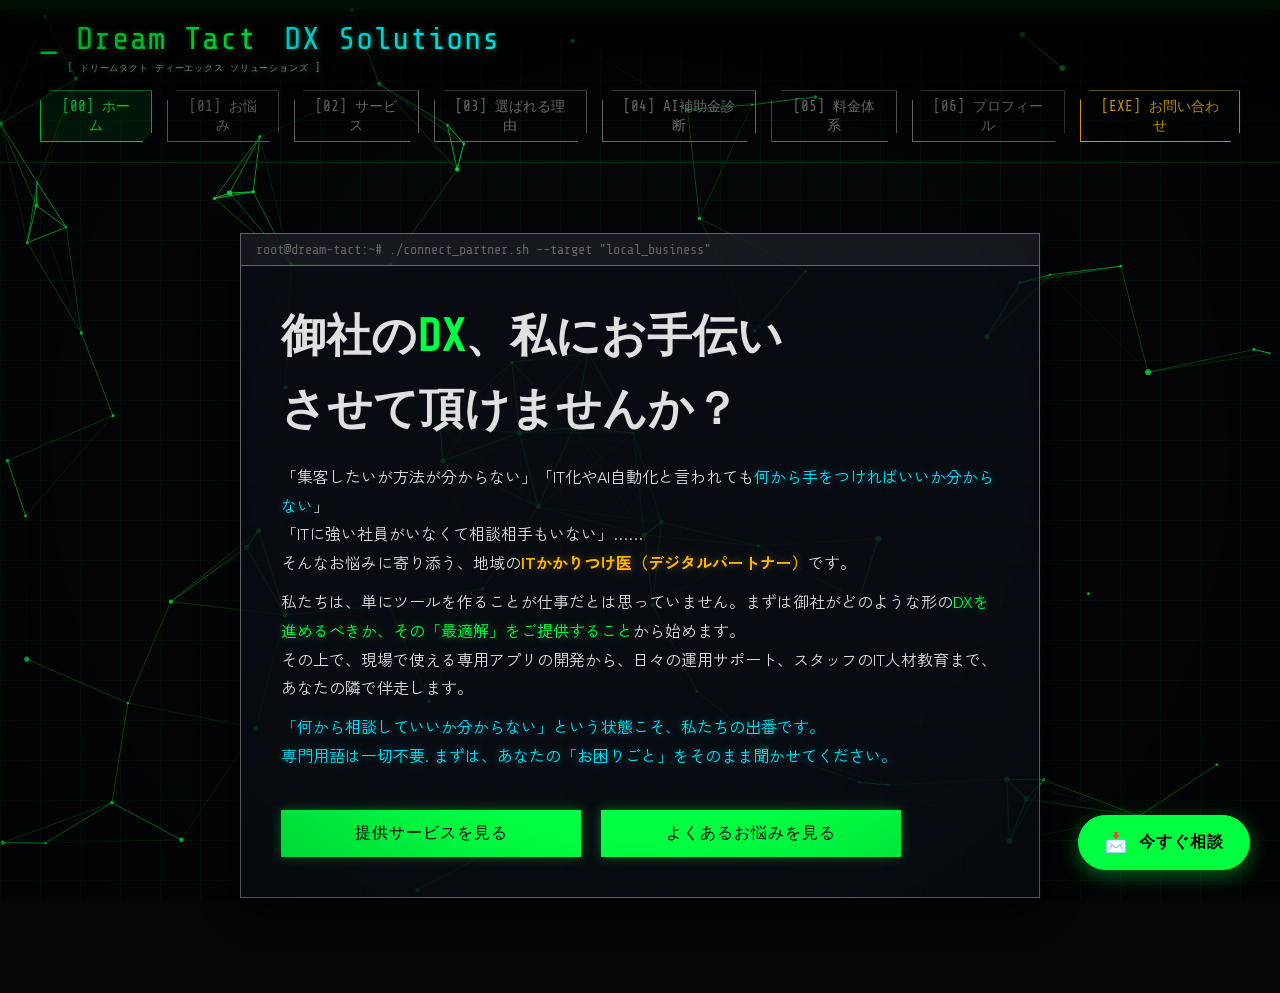
==== commit d7abbc67: "AI検索対策: robots.txt・sitemap.xml・llms.txt・JSON-LD・OGP・canonicalを追加、h1を1つに整理" ====
--- a/public/index.html
+++ b/public/index.html
@@ -3,12 +3,68 @@
 <head>
   <meta charset="UTF-8">
   <meta name="viewport" content="width=device-width, initial-scale=1.0">
-  <title>DREAM TACT [SYS_CORE_V1]</title>
-  <meta name="description" content="AI/Digital Transformation & Infrastructure Custom Solutions.">
+  <title>Dream Tact DX Solutions | 地域のITかかりつけ医・伴走型DX支援</title>
+  <meta name="description" content="「ITに強い社員がいない」「何から手をつければいいか分からない」そんな中小企業や自治体のためのIT相談窓口です。補助金診断から、業務自動化アプリ開発、IT人材育成まで、御社に最適なDXの形を一緒に描き、伴走します。">
+  <link rel="canonical" href="https://dream-tact-dx-solutions.com/">
+  <meta property="og:type" content="website">
+  <meta property="og:locale" content="ja_JP">
+  <meta property="og:site_name" content="Dream Tact DX Solutions">
+  <meta property="og:title" content="Dream Tact DX Solutions | 地域のITかかりつけ医・伴走型DX支援">
+  <meta property="og:description" content="「ITに強い社員がいない」「何から手をつければいいか分からない」そんな中小企業や自治体のためのIT相談窓口です。補助金診断から、業務自動化アプリ開発、IT人材育成まで、伴走します。">
+  <meta property="og:url" content="https://dream-tact-dx-solutions.com/">
+  <script type="application/ld+json">
+  {
+    "@context": "https://schema.org",
+    "@type": "ProfessionalService",
+    "@id": "https://dream-tact-dx-solutions.com/#business",
+    "name": "Dream Tact DX Solutions",
+    "alternateName": ["ドリームタクト ディーエックス ソリューションズ", "Dream Tact"],
+    "url": "https://dream-tact-dx-solutions.com/",
+    "description": "神奈川県西部の中小企業や自治体向けに、DX・AI活用を伴走で支援するIT相談窓口。コンテンツ制作、広告運用、業務自動化アプリ制作、デジタル人材育成を提供します。初回相談とDX診断は無料です。",
+    "inLanguage": "ja",
+    "areaServed": [
+      {"@type": "City", "name": "小田原市"},
+      {"@type": "AdministrativeArea", "name": "足柄上郡大井町"},
+      {"@type": "City", "name": "南足柄市"},
+      {"@type": "AdministrativeArea", "name": "足柄上郡"},
+      {"@type": "AdministrativeArea", "name": "足柄下郡"},
+      {"@type": "AdministrativeArea", "name": "神奈川県"}
+    ],
+    "founder": {
+      "@type": "Person",
+      "name": "小峯 渉",
+      "jobTitle": "代表",
+      "alumniOf": "早稲田大学 法学部",
+      "knowsAbout": ["DX支援", "AI活用", "業務自動化", "LINE公式アカウント", "デジタル人材育成"]
+    },
+    "knowsAbout": ["DX支援", "AI活用", "業務自動化", "補助金・助成金", "デジタルサイネージ"],
+    "contactPoint": {
+      "@type": "ContactPoint",
+      "contactType": "customer support",
+      "url": "https://lin.ee/rzcWtqQ",
+      "availableLanguage": "ja"
+    },
+    "sameAs": ["https://lin.ee/rzcWtqQ"],
+    "hasOfferCatalog": {
+      "@type": "OfferCatalog",
+      "name": "提供サービス",
+      "itemListElement": [
+        {"@type": "Offer", "itemOffered": {"@type": "Service", "name": "コンテンツ制作", "description": "SNS動画、Webサイト、PR動画、デジタルサイネージ向け映像の制作"},
+         "priceSpecification": {"@type": "PriceSpecification", "minPrice": 30000, "priceCurrency": "JPY"}},
+        {"@type": "Offer", "itemOffered": {"@type": "Service", "name": "広告代理・運用", "description": "Google・Instagram・LINE広告の企画と運用代行"}},
+        {"@type": "Offer", "itemOffered": {"@type": "Service", "name": "アプリ・システム制作", "description": "業務自動化ツール（GASなど）、LINE公式アカウント導入、Webサイト制作"},
+         "priceSpecification": {"@type": "PriceSpecification", "minPrice": 30000, "priceCurrency": "JPY"}},
+        {"@type": "Offer", "itemOffered": {"@type": "Service", "name": "デジタル人材育成", "description": "AI・IT活用講座（1回2時間）、社内研修プログラム"},
+         "priceSpecification": {"@type": "PriceSpecification", "minPrice": 30000, "priceCurrency": "JPY"}}
+      ]
+    }
+  }
+  </script>
+  <meta name="google-site-verification" content="zSvkxkllNSvMV4mJoyJ-ZssFkkgZPP3pSexRrzY_cQ8" />
   <link rel="preconnect" href="https://fonts.googleapis.com">
   <link rel="preconnect" href="https://fonts.gstatic.com" crossorigin>
   <link href="https://fonts.googleapis.com/css2?family=Share+Tech+Mono&family=Zen+Kaku+Gothic+New:wght@400;500;700;900&display=swap" rel="stylesheet">
-  <link rel="stylesheet" href="css/style.css?v=23">
+  <link rel="stylesheet" href="css/style.css?v=26">
 </head>
 <body>
   <!-- Global Terminal Canvas Background -->
@@ -54,15 +110,16 @@
           <span>root@dream-tact:~# ./connect_partner.sh --target "local_business"</span>
         </div>
         <div class="term-body">
-          <h1 class="hero-title type-effect hero-title-main">あなたの「困りごと」を、</h1>
-          <h1 class="hero-title type-effect secondary hero-title-main"><span>AI</span>したい。</h1>
+          <h1 class="hero-title type-effect hero-title-main">御社の<span>DX</span>、私にお手伝い</h1>
+          <div class="hero-title type-effect secondary hero-title-main">させて頂けませんか？</div>
           
           <div class="crypto-text mt-20 crypto-text-desc">
-            <p>「集客したいが方法が分からない」「最新ITの使い道が謎」<br>
+            <p>「集客したいが方法が分からない」「IT化やAI自動化と言われても<span class="cyan-text">何から手をつければいいか分からない</span>」<br>
+            「ITに強い社員がいなくて相談相手もいない」……<br>
             そんなお悩みに寄り添う、地域の<span class="cyber-gold bold-gold">ITかかりつけ医（デジタルパートナー）</span>です。</p>
             
-            <p class="mt-10">私たちは「ツールを作って終わり」ではありません。<br>
-            現場で使える専用アプリの開発から、日々の運用サポート、スタッフの<span class="neon-text">IT人材教育までを、あなたの隣でサポート</span>します。</p>
+            <p class="mt-10">私たちは、単にツールを作ることが仕事だとは思っていません。まずは御社がどのような形の<span class="neon-text">DXを進めるべきか、その「最適解」をご提供すること</span>から始めます。<br>
+            その上で、現場で使える専用アプリの開発から、日々の運用サポート、スタッフのIT人材教育まで、あなたの隣で伴走します。</p>
             
             <p class="mt-10 cyan-text">「何から相談していいか分からない」という状態こそ、私たちの出番です。<br>
             専門用語は一切不要. まずは、あなたの「お困りごと」をそのまま聞かせてください。</p>
--- a/public/css/style.css
+++ b/public/css/style.css
@@ -293,6 +293,7 @@
 /* Home Section */
 .hero-title {
   font-family: var(--font-mono);
+  font-weight: bold;
   font-size: 3rem;
   color: var(--text-main);
   margin-bottom: 10px;
@@ -516,7 +517,10 @@
   .terminal-box { margin: 0 auto; }
 }
 
-.hero-title-main { font-size: 2.2rem; }
+.hero-title-main { font-size: 2.8rem; line-height: 1.4; }
+@media (max-width: 768px) {
+  .hero-title-main { font-size: 1.8rem; }
+}
 .crypto-text-desc { line-height: 1.8; color: #ddd; font-family: var(--font-body); }
 .bold-gold { font-weight: bold; }
 .execution-logs-section { border-top: 1px dashed rgba(0, 255, 65, 0.3); padding-top: 20px; }
@@ -1100,4 +1104,7 @@
     flex-direction: column;
     gap: 5px;
   }
-}
+  .pricing-grid {
+    grid-template-columns: 1fr;
+  }
+}
